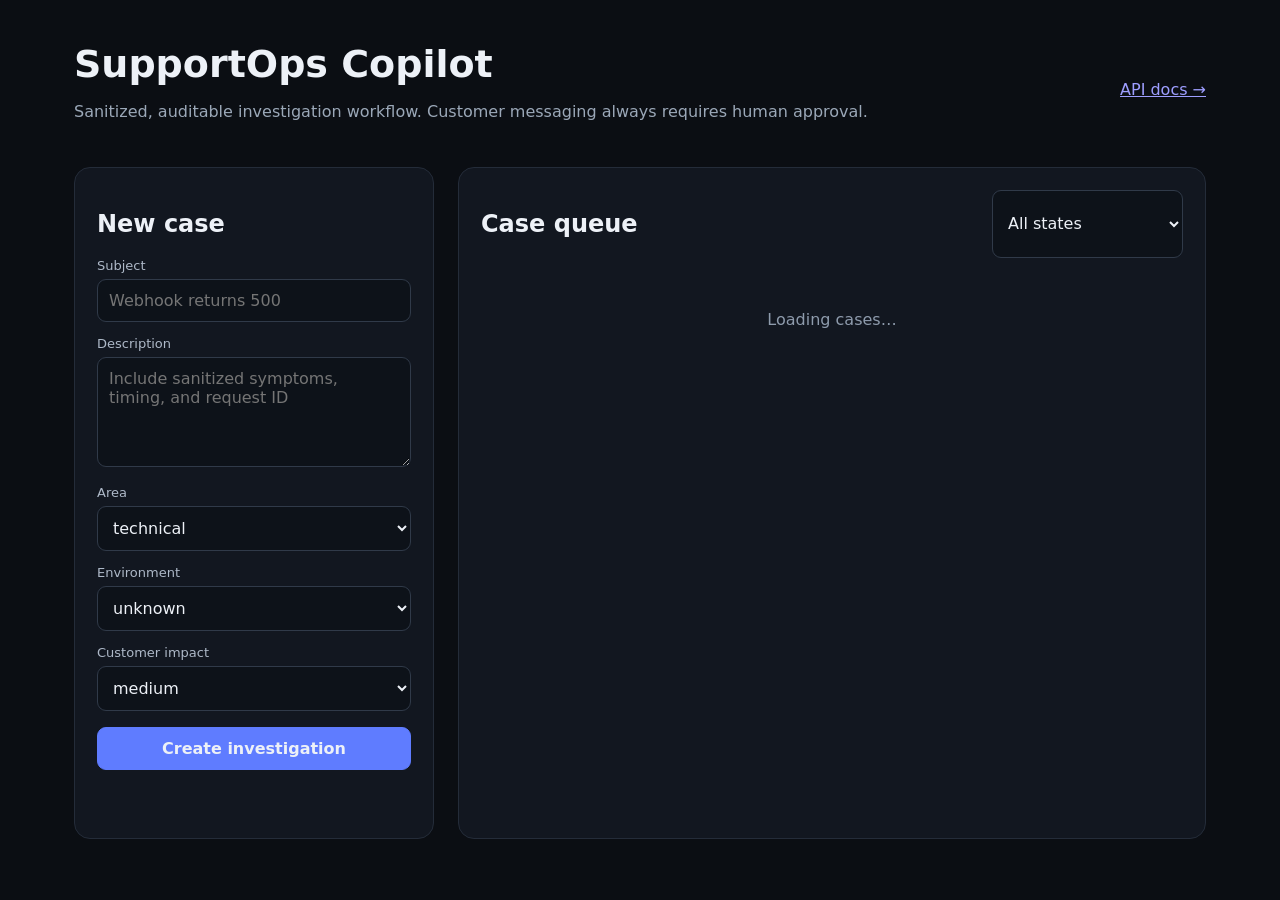
==== app/static/index.html @ 45e335ef "Build production-grade support engineering portfolio project" ====
<!doctype html>
<html lang="en"><head><meta charset="utf-8"><meta name="viewport" content="width=device-width,initial-scale=1"><title>SupportOps Copilot</title><style>
:root{color-scheme:dark;font-family:Inter,ui-sans-serif,system-ui,sans-serif;background:#0b0e13;color:#edf1f7}*{box-sizing:border-box}body{margin:0}.wrap{max-width:1180px;margin:auto;padding:42px 24px}header{display:flex;justify-content:space-between;align-items:center;margin-bottom:30px}h1{margin:0;font-size:38px}p{color:#9ba8b8}.grid{display:grid;grid-template-columns:360px 1fr;gap:24px}.panel{background:#121720;border:1px solid #242c39;border-radius:16px;padding:22px}label{display:block;color:#aeb9c8;font-size:13px;margin:14px 0 6px}input,textarea,select,button{width:100%;font:inherit;border-radius:9px;border:1px solid #303a49;background:#0d1219;color:#edf1f7;padding:11px}textarea{min-height:110px;resize:vertical}button{margin-top:16px;background:#5f7cff;border-color:#5f7cff;font-weight:700;cursor:pointer}.case{padding:16px 0;border-bottom:1px solid #28313e}.case:last-child{border:0}.case-head{display:flex;justify-content:space-between;gap:12px}.meta{display:flex;gap:8px;flex-wrap:wrap;margin-top:10px}.pill{font-size:12px;padding:4px 8px;border-radius:999px;background:#202938}.P1{background:#512530;color:#ffb2be}.P2{background:#493d20;color:#f6d775}.empty{padding:52px 10px;text-align:center;color:#8e9bac}.notice{min-height:20px;color:#8fe2ad;font-size:13px}@media(max-width:820px){.grid{grid-template-columns:1fr}header{display:block}}
</style></head><body><main class="wrap"><header><div><h1>SupportOps Copilot</h1><p>Sanitized, auditable investigation workflow. Customer messaging always requires human approval.</p></div><a href="/docs">API docs →</a></header><div class="grid">
<section class="panel"><h2>New case</h2><form id="form"><label>Subject</label><input name="subject" required minlength="4" placeholder="Webhook returns 500"><label>Description</label><textarea name="description" required minlength="8" placeholder="Include sanitized symptoms, timing, and request ID"></textarea><label>Area</label><select name="area"><option>technical</option><option>access</option><option>billing</option><option>security</option></select><label>Environment</label><select name="environment"><option>unknown</option><option>development</option><option>staging</option><option>production</option></select><label>Customer impact</label><select name="customer_impact"><option>medium</option><option>low</option><option>high</option></select><button>Create investigation</button><p class="notice" id="notice"></p></form></section>
<section class="panel"><div class="case-head"><h2>Case queue</h2><select id="filter" style="width:auto"><option value="">All states</option><option>new</option><option>investigating</option><option>awaiting_approval</option><option>resolved</option></select></div><div id="cases" class="empty">Loading cases…</div></section></div></main>
<script>const esc=s=>String(s??'').replace(/[&<>"']/g,c=>({'&':'&amp;','<':'&lt;','>':'&gt;','"':'&quot;',"'":'&#39;'}[c]));async function load(){const q=filter.value?`?status=${filter.value}`:'';const r=await fetch('/api/cases'+q),d=await r.json();cases.className='';cases.innerHTML=d.cases.length?d.cases.map(x=>`<article class="case"><div class="case-head"><strong>${esc(x.safe_case.subject)}</strong><span class="pill ${esc(x.priority)}">${esc(x.priority)}</span></div><p>${esc(x.safe_case.description)}</p><div class="meta"><span class="pill">${esc(x.status)}</span><span class="pill">${esc(x.area)}</span><span class="pill">${esc(x.environment)}</span><span class="pill">${esc(x.assignee||'unassigned')}</span></div></article>`).join(''):'<div class="empty">No cases match this filter.</div>'}filter.onchange=load;form.onsubmit=async e=>{e.preventDefault();notice.textContent='Creating…';const body=Object.fromEntries(new FormData(form));const r=await fetch('/api/cases',{method:'POST',headers:{'content-type':'application/json'},body:JSON.stringify(body)});if(r.ok){form.reset();notice.textContent='Investigation created with redacted evidence.';await load()}else{const d=await r.json();notice.textContent=d.detail||'Could not create case.'}};load()</script></body></html>
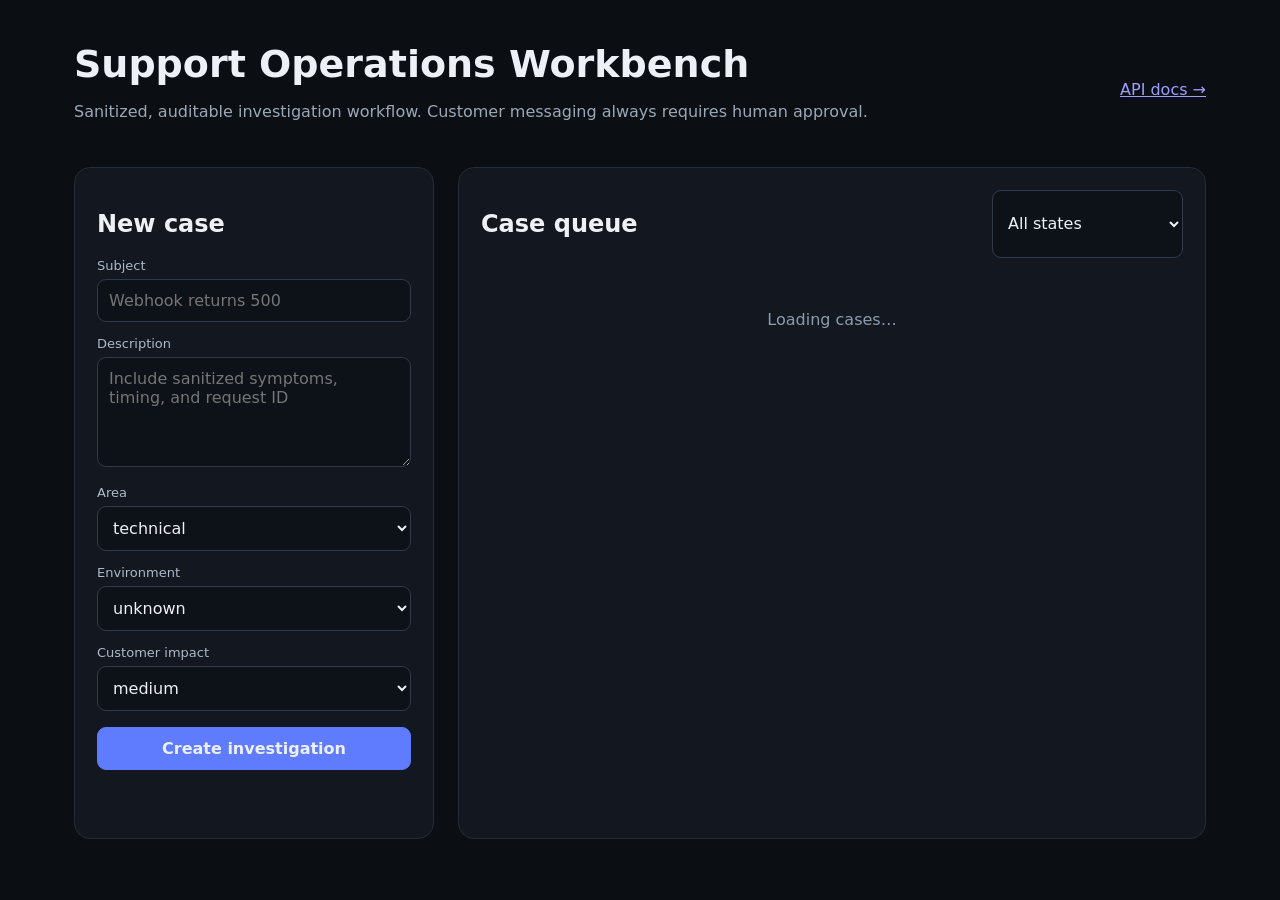
==== commit a8c1b699: "docs: rebuild project story and live walkthrough" ====
--- a/app/static/index.html
+++ b/app/static/index.html
@@ -1,7 +1,7 @@
 <!doctype html>
-<html lang="en"><head><meta charset="utf-8"><meta name="viewport" content="width=device-width,initial-scale=1"><title>SupportOps Copilot</title><style>
+<html lang="en"><head><meta charset="utf-8"><meta name="viewport" content="width=device-width,initial-scale=1"><title>Support Operations Workbench</title><style>
 :root{color-scheme:dark;font-family:Inter,ui-sans-serif,system-ui,sans-serif;background:#0b0e13;color:#edf1f7}*{box-sizing:border-box}body{margin:0}.wrap{max-width:1180px;margin:auto;padding:42px 24px}header{display:flex;justify-content:space-between;align-items:center;margin-bottom:30px}h1{margin:0;font-size:38px}p{color:#9ba8b8}.grid{display:grid;grid-template-columns:360px 1fr;gap:24px}.panel{background:#121720;border:1px solid #242c39;border-radius:16px;padding:22px}label{display:block;color:#aeb9c8;font-size:13px;margin:14px 0 6px}input,textarea,select,button{width:100%;font:inherit;border-radius:9px;border:1px solid #303a49;background:#0d1219;color:#edf1f7;padding:11px}textarea{min-height:110px;resize:vertical}button{margin-top:16px;background:#5f7cff;border-color:#5f7cff;font-weight:700;cursor:pointer}.case{padding:16px 0;border-bottom:1px solid #28313e}.case:last-child{border:0}.case-head{display:flex;justify-content:space-between;gap:12px}.meta{display:flex;gap:8px;flex-wrap:wrap;margin-top:10px}.pill{font-size:12px;padding:4px 8px;border-radius:999px;background:#202938}.P1{background:#512530;color:#ffb2be}.P2{background:#493d20;color:#f6d775}.empty{padding:52px 10px;text-align:center;color:#8e9bac}.notice{min-height:20px;color:#8fe2ad;font-size:13px}@media(max-width:820px){.grid{grid-template-columns:1fr}header{display:block}}
-</style></head><body><main class="wrap"><header><div><h1>SupportOps Copilot</h1><p>Sanitized, auditable investigation workflow. Customer messaging always requires human approval.</p></div><a href="/docs">API docs →</a></header><div class="grid">
+</style></head><body><main class="wrap"><header><div><h1>Support Operations Workbench</h1><p>Sanitized, auditable investigation workflow. Customer messaging always requires human approval.</p></div><a href="/docs">API docs →</a></header><div class="grid">
 <section class="panel"><h2>New case</h2><form id="form"><label>Subject</label><input name="subject" required minlength="4" placeholder="Webhook returns 500"><label>Description</label><textarea name="description" required minlength="8" placeholder="Include sanitized symptoms, timing, and request ID"></textarea><label>Area</label><select name="area"><option>technical</option><option>access</option><option>billing</option><option>security</option></select><label>Environment</label><select name="environment"><option>unknown</option><option>development</option><option>staging</option><option>production</option></select><label>Customer impact</label><select name="customer_impact"><option>medium</option><option>low</option><option>high</option></select><button>Create investigation</button><p class="notice" id="notice"></p></form></section>
 <section class="panel"><div class="case-head"><h2>Case queue</h2><select id="filter" style="width:auto"><option value="">All states</option><option>new</option><option>investigating</option><option>awaiting_approval</option><option>resolved</option></select></div><div id="cases" class="empty">Loading cases…</div></section></div></main>
 <script>const esc=s=>String(s??'').replace(/[&<>"']/g,c=>({'&':'&amp;','<':'&lt;','>':'&gt;','"':'&quot;',"'":'&#39;'}[c]));async function load(){const q=filter.value?`?status=${filter.value}`:'';const r=await fetch('/api/cases'+q),d=await r.json();cases.className='';cases.innerHTML=d.cases.length?d.cases.map(x=>`<article class="case"><div class="case-head"><strong>${esc(x.safe_case.subject)}</strong><span class="pill ${esc(x.priority)}">${esc(x.priority)}</span></div><p>${esc(x.safe_case.description)}</p><div class="meta"><span class="pill">${esc(x.status)}</span><span class="pill">${esc(x.area)}</span><span class="pill">${esc(x.environment)}</span><span class="pill">${esc(x.assignee||'unassigned')}</span></div></article>`).join(''):'<div class="empty">No cases match this filter.</div>'}filter.onchange=load;form.onsubmit=async e=>{e.preventDefault();notice.textContent='Creating…';const body=Object.fromEntries(new FormData(form));const r=await fetch('/api/cases',{method:'POST',headers:{'content-type':'application/json'},body:JSON.stringify(body)});if(r.ok){form.reset();notice.textContent='Investigation created with redacted evidence.';await load()}else{const d=await r.json();notice.textContent=d.detail||'Could not create case.'}};load()</script></body></html>
